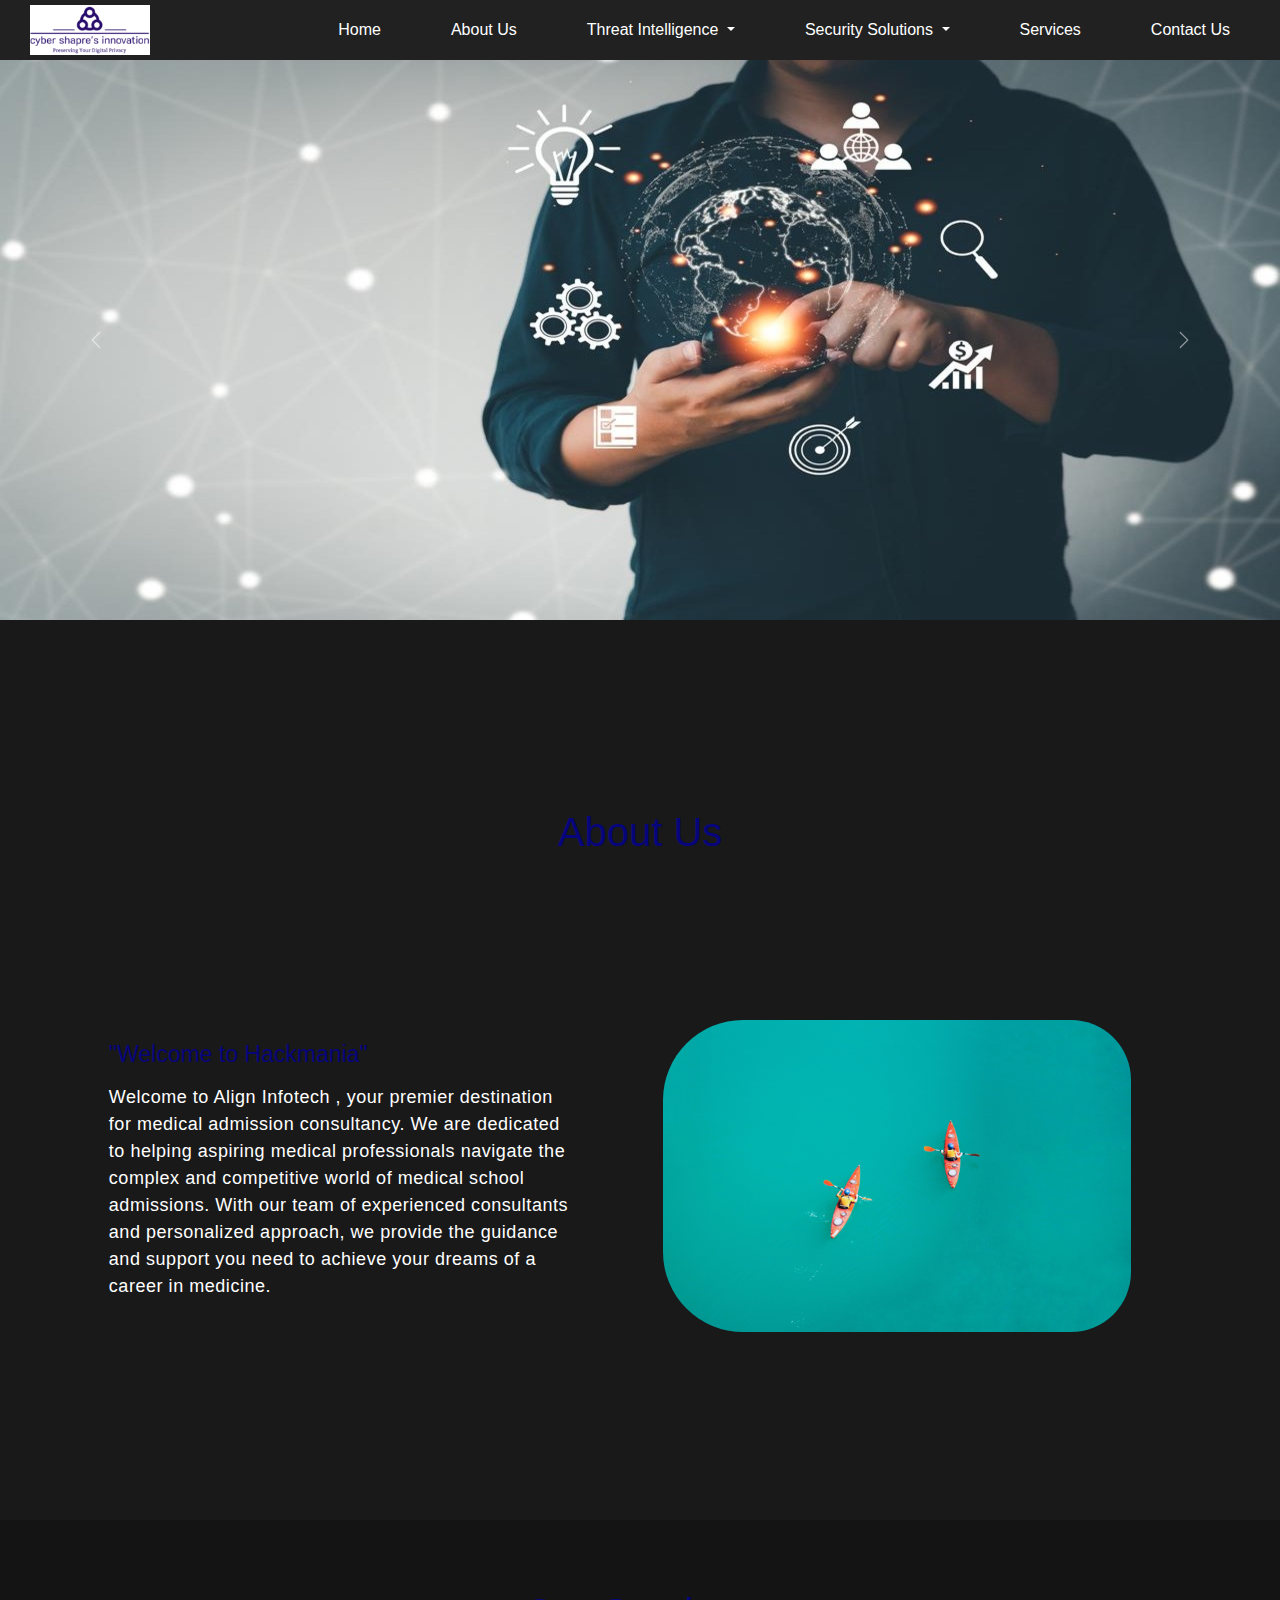
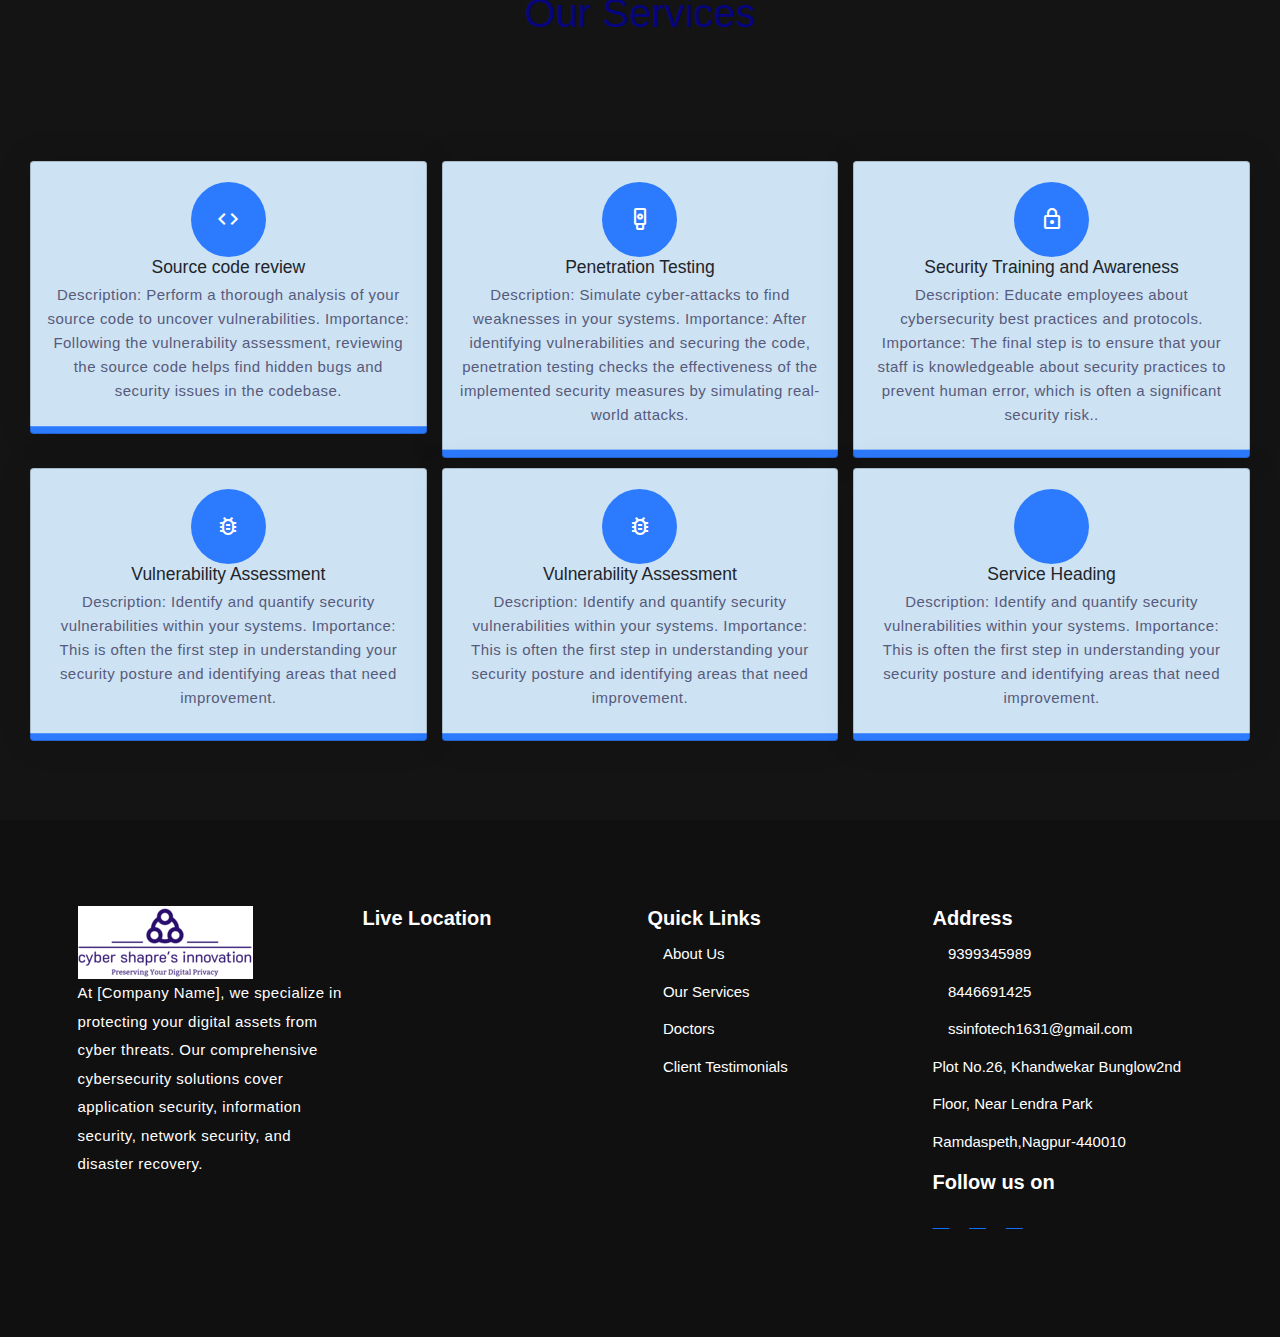
==== index.html @ f1932b8d "mayur c=made changes" ====
<!DOCTYPE html>
<html lang="en">
<head>
    <meta charset="UTF-8">
    <meta name="viewport" content="width=device-width, initial-scale=1.0">
    <title>Document</title>
    <link rel="stylesheet" href="style.css">
    <link rel="stylesheet" href="https://cdnjs.cloudflare.com/ajax/libs/font-awesome/6.5.2/css/all.min.css" integrity="sha512-SnH5WK+bZxgPHs44uWIX+LLJAJ9/2PkPKZ5QiAj6Ta86w+fsb2TkcmfRyVX3pBnMFcV7oQPJkl9QevSCWr3W6A==" crossorigin="anonymous" referrerpolicy="no-referrer" />
    <link rel="stylesheet" href="https://fonts.googleapis.com/css2?family=Material+Symbols+Outlined:opsz,wght,FILL,GRAD@20..48,100..700,0..1,-50..200" />
    <link rel="stylesheet" href="https://fonts.googleapis.com/css2?family=Material+Symbols+Outlined:opsz,wght,FILL,GRAD@24,400,0,0" />
    <link rel="stylesheet" href="https://cdnjs.cloudflare.com/ajax/libs/font-awesome/6.5.2/css/all.min.css" integrity="sha512-SnH5WK+bZxgPHs44uWIX+LLJAJ9/2PkPKZ5QiAj6Ta86w+fsb2TkcmfRyVX3pBnMFcV7oQPJkl9QevSCWr3W6A==" crossorigin="anonymous" referrerpolicy="no-referrer" />
    <link href="https://cdn.jsdelivr.net/npm/bootstrap@5.3.3/dist/css/bootstrap.min.css" rel="stylesheet" integrity="sha384-QWTKZyjpPEjISv5WaRU9OFeRpok6YctnYmDr5pNlyT2bRjXh0JMhjY6hW+ALEwIH" crossorigin="anonymous">
    <link rel="stylesheet" href="https://cdnjs.cloudflare.com/ajax/libs/twitter-bootstrap/5.2.0/css/bootstrap.min.css">
    <link rel="stylesheet" href="https://cdnjs.cloudflare.com/ajax/libs/font-awesome/4.7.0/css/font-awesome.min.css">
</head>
<body>
  <header>
    <header>
      <nav class="navbar">
        <img src="assets copy/cyber-shapres-innovation-high-resolution-logo (1).png" alt="Logo" class="img" width="120px">
        <ul class="nav-links">
          <li><a href="#">Home</a></li>
          <li><a href="#about">About Us</a></li>
          <li class="dropdown">
            <a href="#" class="dropdown-toggle">Threat Intelligence </a>
            <ul class="dropdown-menu">
              <li><a href="#">Network Threats</a></li>
              <li><a href="#">Endpoint Threats</a></li>
              <li><a href="#">Cloud Threats</a></li>
              <li><a href="#">Advanced Threats</a></li>
            </ul>
          </li>
          <li class="dropdown">
            <a href="#" class="dropdown-toggle">Security Solutions </a>
            <ul class="dropdown-menu">
              <li><a href="#">Network Security</a></li>
              <li><a href="#">Endpoint Security</a></li>
              <li><a href="#">Cloud Security</a></li>
              <li><a href="#">Identity and Access Management</a></li>
            </ul>
          </li>
          <li><a href="#services">Services</a></li>
          <li><a href="#contact">Contact Us</a></li>
        </ul>
      </nav>
    </header>

<div id="carouselExampleAutoplaying" class="carousel slide" data-bs-ride="carousel">
    <div class="carousel-inner">
      <div class="carousel-item active">
        <img src="assets copy/carousel img1.jpg" class="d-block w-100" alt="...">
      </div>
      <div class="carousel-item">
        <img src="assets copy/carousel img 2.jpg" class="d-block w-100" alt="...">
      </div>
      <div class="carousel-item">
        <img src="assets copy/carousel img 5 (1).jpg" class="d-block w-100" alt="...">
      </div>
    </div>
    <button class="carousel-control-prev" type="button" data-bs-target="#carouselExampleAutoplaying" data-bs-slide="prev">
      <span class="carousel-control-prev-icon" aria-hidden="true"></span>
      <span class="visually-hidden">Previous</span>
    </button>
    <button class="carousel-control-next" type="button" data-bs-target="#carouselExampleAutoplaying" data-bs-slide="next">
      <span class="carousel-control-next-icon" aria-hidden="true"></span>
      <span class="visually-hidden">Next</span>
    </button>
  </div>


<!-- about us  -->

<section class="about" id="about">
    <h1 class="heading">About Us</h1>
    <div class="row">
        <div class="content">
            <h3>"Welcome to Hackmania"</h3>
            <p>
                Welcome to Align Infotech , your premier destination for medical admission consultancy. We
                are dedicated to helping aspiring medical professionals navigate the complex and competitive
                world of medical school admissions. With our team of experienced consultants and
                personalized approach, we provide the guidance and support you need to achieve your dreams
                of a career in medicine.
            </p>

        </div>
        <div class="image">
            <img src="assets copy/image1.jpg" alt="">
        </div>
    </div>
</section>

<section id="services">
    <div class="row">
      <h2 class="heading">Our Services</h2>
    </div>
    <div class="row">
        <div class="column">
            <div class="card">
              <div class="icon-wrapper">
                <i class="material-symbols-outlined">code
                </i>
              </div>
              <h3>Source code review</h3>
              <p>
                Description: Perform a thorough analysis of your source code to uncover vulnerabilities.
                Importance: Following the vulnerability assessment, reviewing the source code helps find hidden bugs and security issues in the codebase.
              </p>
            </div>
          </div>
      <div class="column">
        <div class="card">
          <div class="icon-wrapper">
            <i class="material-symbols-outlined">
                security_key
                </i>
          </div>
          <h3>Penetration Testing</h3>
          <p>
            Description: Simulate cyber-attacks to find weaknesses in your systems.
               Importance: After identifying vulnerabilities and securing the code, penetration testing checks the effectiveness of the implemented security measures by simulating real-world attacks.
          </p>
        </div>
      </div>
      <div class="column">
        <div class="card">
          <div class="icon-wrapper">
            <i class="material-symbols-outlined">lock</i>
          </div>
          <h3>Security Training and Awareness</h3>
          <p>
            Description: Educate employees about cybersecurity best practices and protocols.
                   Importance: The final step is to ensure that your staff is knowledgeable about security practices to prevent human error, which is often a significant security risk..
          </p>
        </div>
      </div>
      <div class="column">
        <div class="card">
          <div class="icon-wrapper">
            <i class="material-symbols-outlined">
                bug_report
                </i>
          </div>
          <h3>Vulnerability Assessment</h3>
          <p>
            Description: Identify and quantify security vulnerabilities within your systems.
           Importance: This is often the first step in understanding your security posture and identifying areas that need improvement.
          </p>
        </div>
      </div>
      <div class="column">
        <div class="card">
          <div class="icon-wrapper">
            <i class="material-symbols-outlined">
                bug_report
                </i>
          </div>
          <h3>Vulnerability Assessment</h3>
          <p>
            Description: Identify and quantify security vulnerabilities within your systems.
           Importance: This is often the first step in understanding your security posture and identifying areas that need improvement.
          </p>
        </div>
      </div>
      <div class="column">
        <div class="card">
          <div class="icon-wrapper">
            <i class="fas fa-plug"></i>
          </div>
          <h3>Service Heading</h3>
          <p>
            Description: Identify and quantify security vulnerabilities within your systems.
            Importance: This is often the first step in understanding your security posture and identifying areas that need improvement.
          </p>
        </div>
      </div>
    </div>
  </section>


      <!-- footer -->

      <footer id="contact">
        <div class="container">
            <div class="row footer-row" >
                <div class="col-lg-3 col-sm-6">
                    <div class="single-box">
                        <img src="assets copy/cyber-shapres-innovation-high-resolution-logo (1).png" alt="company logo">
                    <p>At [Company Name], we specialize in protecting your digital assets from cyber threats. Our comprehensive cybersecurity solutions cover application security, information security, network security, and disaster recovery.</p>
                    <!-- <h3>We Accect</h3>
                    <div class="card-area">
                            <i class="fa fa-cc-visa"></i>
                            <i class="fa fa-credit-card"></i>
                            <i class="fa fa-cc-mastercard"></i>
                            <i class="fa fa-cc-paypal"></i>
                    </div> -->
                    </div>
                </div>
                <div class="col-lg-3 col-sm-6">
                    <div class="single-box">
                        <h2>Live Location</h2>
                        <iframe src="https://www.google.com/maps/embed?pb=!1m14!1m8!1m3!1d3047.683829747744!2d79.0697201!3d21.1361774!3m2!1i1024!2i768!4f13.1!3m3!1m2!1s0x3bd4c0893589ccc5%3A0x4e41d9e2654128dd!2s202%2C%20Ramdaspeth%2C%20Nagpur%2C%20Maharashtra%20440010!5e0!3m2!1sen!2sin!4v1706957237808!5m2!1sen!2sin
                          " width="250" height="150" style="border:0;" allowfullscreen loading="fast"
                            referrerpolicy="no-referrer-when-downgrade"></iframe>
                        </iframe>
                    <!-- <ul>
                        <li><a href="#">Web Hosting</a></li>
                        <li><a href="#">Cloud Hosting</a></li>
                        <li><a href="#">CMS Hosting</a></li>
                        <li><a href="#">WordPress Hosting</a></li>
                        <li><a href="#">Email Hosting</a></li>
                        <li><a href="#">VPS Hosting</a></li>
                    </ul> -->
                    </div>                    
                </div>
                <div class="col-lg-3 col-sm-6">
                    <div class="single-box">
                        <h2>Quick Links</h2>
                        <ul>
                            <li><a href="#about"><i class="fas fa-chevron-right"></i> About Us</a></li>
                            <li><a href="#services"><i class="fas fa-chevron-right"></i> Our Services</a></li>
                            <li><a href="#doctors"><i class="fas fa-chevron-right"></i> Doctors</a></li>
                            <li><a href="#review"><i class="fas fa-chevron-right"></i> Client Testimonials</a></li>
                        </ul>
                    <!-- <ul>
                        <li><a href="#">Web Domain</a></li>
                        <li><a href="#">Cloud Domain</a></li>
                        <li><a href="#">CMS Domain</a></li>
                        <li><a href="#">WordPress Domain</a></li>
                        <li><a href="#">Email Domain</a></li>
                        <li><a href="#">VPS Domain</a></li>
                    </ul> -->
                    </div>                    
                </div>
                <div class="col-lg-3 col-sm-6">
                    <div class="single-box">
                        <h2>Address</h2>
                        <ul>
                            <li><a href="#"><i class="fas fa-phone"></i> 9399345989</a></li>
                            <li><a href="#"><i class="fas fa-phone"></i> 8446691425</a></li>
                            <li><a href="#"><i class="fas fa-envelope"></i> ssinfotech1631@gmail.com</a></li>
                            <li><a href="#"><i class="fas fa-map-marker-alt"></i> Plot No.26, Khandwekar Bunglow2nd Floor, Near Lendra Park Ramdaspeth,Nagpur-440010</a></li>
                        </ul>
                        <!-- <p>Lorem, ipsum dolor sit amet consectetur adipisicing elit. Consequuntur doloremque earum similique fugiat nobis. Facere?</p> -->
                        <!-- <div class="input-group mb-3">
                            <input type="text" class="form-control" placeholder="Recipient's username" aria-label="Enter your Email ..." aria-describedby="basic-addon2">
                            <span class="input-group-text" id="basic-addon2"><i class="fa fa-long-arrow-right"></i></span>
                        </div> -->
                        <h2>Follow us on</h2>
                        <p class="socials">
                            <a href="#"><i class="fab fa-facebook-f"></i></a>
                            <a href="#"><i class="fab fa-twitter"></i></a>
                            <a href="#"><i class="fab fa-instagram"></i></a>
                            <a href="#"><i class="fab fa-linkedin-in"></i></a>
                        </p>
                    </div>
                </div>
            </div>
        </div>
    </footer>


    <!-- <link rel="stylesheet" href="https://cdnjs.cloudflare.com/ajax/libs/twitter-bootstrap/5.2.0/js/bootstrap.min.js"> -->

      <!-- <footer class="bg-dark text-white pt-5 pb-4">

        <div class="container text-center text-md-left">
         <div class="row text-center text-md-left">
          

         </div>

        </div>
      </footer>
      <footer class="footer" id="footer">
        <div class="container">
            <div class="row">
                <div class="footer-col">
                    <h4>Quick Links</h4>
                    <ul>
                        <li><a href="#about"><i class="fas fa-chevron-right"></i> About Us</a></li>
                        <li><a href="#services"><i class="fas fa-chevron-right"></i> Our Services</a></li>
                        <li><a href="#doctors"><i class="fas fa-chevron-right"></i>Internship</a></li>
                        <li><a href="#review"><i class="fas fa-chevron-right"></i> Client Testimonials</a></li>
                    </ul>
                </div>
                <div class="footer-col">
                    <h4>Get Help</h4>
                    <ul>
                        <li><a href="#"><i class="fas fa-phone"></i> 9399345989</a></li>
                        <li><a href="#"><i class="fas fa-phone"></i> 8446691425</a></li>
                        <li><a href="#"><i class="fas fa-envelope"></i> ssinfotech1631@gmail.com</a></li>
                        <li><a href="#"><i class="fas fa-map-marker-alt"></i> Plot No.26, Khandwekar Bunglow
                                2nd Floor, Near Lendra Park
                                Ramdaspeth,Nagpur-440010</a></li>
                    </ul>
                </div>
                <div class="footer-col">
                    <h4>Live Location</h4>
                    <iframe src="https://www.google.com/maps/embed?pb=!1m14!1m8!1m3!1d3047.683829747744!2d79.0697201!3d21.1361774!3m2!1i1024!2i768!4f13.1!3m3!1m2!1s0x3bd4c0893589ccc5%3A0x4e41d9e2654128dd!2s202%2C%20Ramdaspeth%2C%20Nagpur%2C%20Maharashtra%20440010!5e0!3m2!1sen!2sin!4v1706957237808!5m2!1sen!2sin
                      " width="270" height="150" style="border:0;" allowfullscreen loading="fast"
                        referrerpolicy="no-referrer-when-downgrade"></iframe>
                    </iframe>
                </div>
                <div class="footer-col">
                    <h4>Follow Us</h4>
                    <div class="social-links">
                        <a href="#"><i class="fab fa-facebook-f"></i></a>
                        <a href="#"><i class="fab fa-twitter"></i></a>
                        <a href="#"><i class="fab fa-instagram"></i></a>
                        <a href="#"><i class="fab fa-linkedin-in"></i></a>
                    </div>
                </div>
            </div>
        </div>
        <div class="credit">Created by <span>Mayur Gotmare</span> | All rights reserved</div>
    </footer> -->
      <!-- <footer>
        <div class="footercontainer">
            <div class="socialIcons">
                <a href=""><i class="fa-brands fa-facebook"></i></a>
                <a href=""><i class="fa-brands fa-instagram"></i></a>
                <a href=""><i class="fa-brands fa-twitter"></i></a>
                <a href=""><i class="fa-brands fa-whatsapp"></i></a>
                <a href=""><i class="fa-brands fa-youtube"></i></a>
        </div>
        <div class="footernav">
            <ul>
                <li><a href="">Home</a></li>
                <li><a href="">News</a></li>
                <li><a href="">About</a></li>
                <li><a href="">Contact Us</a></li>
                <li><a href="">Our Team</a></li>
            </ul>
        </div>
        <div class="footerBottom">
            <p>CopyRight &copy;2025; Disigned by <span class="disigner">SS-INFOTECH</span></p>
        </div>
    </footer> -->

    
    <script src="https://cdn.jsdelivr.net/npm/bootstrap@5.3.3/dist/js/bootstrap.bundle.min.js" integrity="sha384-YvpcrYf0tY3lHB60NNkmXc5s9fDVZLESaAA55NDzOxhy9GkcIdslK1eN7N6jIeHz" crossorigin="anonymous"></script>

    
</body>
</html>
---- style.css ----
*{
    margin: 0;
    padding: 0;
    box-sizing: border-box;
    text-decoration: none;
    border: none;
    outline: none;
    scroll-behavior: smooth;
    font-family: "poppins" , sans-serif;
    
}
:root{
    --bg-color:#141414;
    --second-bg-color:#191919;
    --text-color:white;
    --main-color:#07057c;

}

html{
    font-size: 62.5%;
     scroll-behavior: smooth;
} 
body{
    background: var(--bg-color);
    color: var(--text-color);
}

.img{
    /* border-radius: 60%; */
    height: 50px;
    margin-left: 30px
}
.navbar {
    background-color: #212121; /* dark gray background */
    padding: 1em;
    display: flex;
    justify-content: space-between;
    align-items: center;
  }
  
  .nav-links {
    list-style: none;
    margin: 0;
    padding: 0;
    display: flex;
    gap: 50px;
    font-size: medium;
    margin-right: 30px;
  }
  
  .nav-links li {
    margin-right: 20px;
    position: relative;
    
  }
  
  .nav-links a {
    color: #fff; /* white text */
    text-decoration: none;
    transition: color 0.2s ease;
  }
  
  .nav-links a:hover {
    color: #5d4f4f; /* light gray text on hover */
  }
  
  .dropdown {
    position: relative;
    
  }
  
  .dropdown-menu {
    position: absolute;
    top: 100%;
    left: 0;
    right: 0px;
    background-color: #333; /* dark gray background */
    padding: 10px;
    display: none;
    border: 1px solid #444; /* dark gray border */
    border-radius: 5px;
    box-shadow: 0 0 10px rgba(0, 0, 0, 0.2);
    animation: dropdown 0.5s ease-in-out;
    background-color: #141414;

  }
  
  .dropdown-menu li {
    margin-bottom: 10px;
  }
  
  .dropdown-menu a {
    color: #000000; /* white text */
    justify-content: center;
    align-items: center;

  }
  
  .dropdown:hover .dropdown-menu {
    display: block;
    padding-left: 12px;
    font-size: 15px;
  }






.slides img {
    width: 100%;
    display: block;
}
.slides{

    display: flex; 
     width: 1380px;
    height: 500px;
    flex-wrap: wrap;
   
}



  /* ABOUT US */

.about {
    width: 100%;
    padding: 8.5%;
    background-color: var(--second-bg-color);
}

.about .row {
    display: flex;
    align-items: center;
    justify-content: center;
    flex-wrap: wrap;
    gap: 70px;
}

.about .row .image {
    flex: 1;
    margin-right: 40px;
    overflow: hidden;
    border-radius: 70px 60px 60px 80px;
    /* box-shadow: rgba(136, 165, 191, 0.48) 6px 2px 16px 0px, rgba(255, 255, 255, 0.8) -6px -2px 16px 0px; */
}

.about .row .image img {
    max-width: 100%;
    height: auto;
    display: block;
    transition: 0.5s ease;
    border-radius: 80px 60px 60px 80px;
}

.about .row .image:hover img {
    transform: scale(1.2);
}

.about .row .content {
    flex: 1;
}

.about .row .content h3 {
    margin-bottom: 15px;
    font-size: 23px;
    color:var(--main-color);
}

.about .row .content p {
    font-size: 18px;
    line-height: 1.5;
    color: white;
    
}

  
/* services */
section {
    height: 100vh;
    width: 100%;
    display: grid;
    place-items: center;
    background-color: var(--bg-color);
  }
  .row  {
    display: flex;
    flex-wrap: wrap;
  }

.heading{
    font-size: 40px;
    color: #07057c;
    font-weight: 800px;
  }
  .column {
    width: 100%;
    padding: 0 1em 1em 1em;
    text-align: center;
  }
  .card {
    width: 100%;
    height: 100%;
    padding: 2em 1.5em;
    background: linear-gradient(#cde2f3 50%, #2c7bfe 50%);
    background-size: 100% 200%;
    background-position: 0 2.5%;
    border-radius: 5px;
    box-shadow: 0 0 35px rgba(0, 0, 0, 0.12);
    cursor: pointer;
    transition: 0.5s;
  }
  h3 {
    font-size: 20px;
    font-weight: 600;
    color:var(--main-color);
    margin: 1em 0;
  }
  p {
    color: #575a7b;
    font-size: 15px;
    line-height: 1.6;
    letter-spacing: 0.03em;
  }
  .icon-wrapper {
    background-color: #2c7bfe;
    position: relative;
    margin: auto;
    font-size: 30px;
    height: 2.5em;
    width: 2.5em;
    color: #ffffff;
    border-radius: 50%;
    display: grid;
    place-items: center;
    transition: 0.5s;
  }
  .card:hover {
    background-position: 0 100%;
  }
  .card:hover .icon-wrapper {
    background-color: var(--second-bg-color);
    color: #2c7bfe;
  }
  .card:hover h3 {
    color: #ffffff;
  }
  .card:hover p {
    color: #f0f0f0;
  }
  @media screen and (min-width: 768px) {
    section {
      padding: 0 2em;
    }
    .column {
      flex: 0 50%;
      max-width: 50%;
    }
  }
  @media screen and (min-width: 992px) {
    section {
      padding: 1em 3em;
    }
    .column {
      flex: 0 0 33.33%;
      max-width: 33.33%;
    }
  }

/* footer section */

footer {
	background: #101010;
	padding: 86px 0;
  
}

.single-content {
	text-align: center;
	padding: 115px 0;
}
.single-box p {
	color: #fff;
	line-height: 1.9;
    font-size: 15px;
}
.single-box h3 {
	font-size: 25px;
	font-weight: 800;
	color: #fff;
}
.single-box .card-area i {
	color: #ffffff;
	font-size: 256px;
	margin-right: 10px;
}
.single-box ul {
	list-style: none;
	padding: 0;
    font-size: 15px;
}
.single-box ul li a {
	text-decoration: none;
	color: #fff;
	line-height: 2.5;
	font-weight: 100;
}
.single-box h2 {
	color: #fff;
	font-size: 20px;
	font-weight: 700;
}
#basic-addon2 {
	background: #fe1e4f;
	color: #fff;
}
.socials i {
	font-size: 22px;
	margin-right: 15px;
}
@media (max-width: 767px) {
	.single-box {
		margin-bottom: 50px;
        display: flex;
	}
}
@media (min-width: 768px) and (max-width: 991px) {
	.single-box {
		margin-bottom: 50px;
        display: flex;
	}
}

/* .footer {
    background-color: var(--second-bg-color);
    padding: 30px 0;
    
}

.footer .container {
    max-width: 1170px;
    margin: auto;
}

.footer .row {
    display: flex;
    flex-wrap: wrap;
}

.footer-col {
    width: 25%;
    padding: 0 15px;
}

.footer-col h4 {
    font-size: 18px;
    color: #131313;
    text-transform: capitalize;
    margin-bottom: 35px;
    font-weight: 500;
    position: relative;
}

.footer-col h4::before {
    content: '';
    position: absolute;
    left: 0;
    bottom: -10px;
    background-color: #e91e63;
    height: 2px;
    box-sizing: border-box;
    width: 50px;
}

.footer-col ul {
    list-style: none;
}

.footer-col ul li:not(:last-child) {
    margin-bottom: 10px;
}

.footer-col ul li a {
    font-size: 16px;
    text-transform: capitalize;
    color: #353434;
    text-decoration: none;
    font-weight: 300;
    display: block;
    transition: all 0.3s ease;
}

.footer-col ul li a:hover {
    color: var(--main-color);
    padding-left: 8px;
}

.footer-col .social-links a {
    display: inline-block;
    height: 40px;
    width: 40px;
    background-color: rgba(255, 255, 255, 0.2);
    margin: 0 10px 10px 0;
    text-align: center;
    line-height: 40px;
    border-radius: 50%;
    color: #211f1f;
    transition: all 0.5s ease;
}

.footer-col .social-links a:hover {
    color: #cbfbcf;
    background-color: #ffffff;
}

.credit {
    text-align: center;
    padding: 15px;
    margin-top: 30px;
}

@media (max-width: 767px) {
    .footer-col {
        width: 50%;
        margin-bottom: 30px;
    }
}

@media (max-width: 574px) {
    .footer-col {
        width: 100%;
    }
} */


/* footer{
    background-color: #111;
}
.footercontainer{
    width: 100%;
    padding: 70px 30px 20px;
}
.socialIcons{
    display: flex;
    justify-content: center;
}
.socialIcons a{
    text-decoration: none;
    padding: 10px;
    background-color: white;
    margin: 10px;
    border-radius: 50;
}
.socialIcons a i{
    font-size: 2em;
    color: black;
    opacity: 0.9;
}

/* hover Effects on Social Media Icon */
/* .socialIcons a:hover{
    background-color: #111;
    transition: 0.5s;
}

.socialIcons a:hover i{
    color: white;
    transition: 0.5s;
}


.footernav{
    margin: 30px 0;   
}

.footernav ul{
    display: flex;
    justify-content: center;
    list-style-type: nonedise;
}

.footernav ul li a{
    color: white;
    margin:  20px;
    text-decoration: none;
    font-size: 1.3em;
    opacity: 0.7;
    transition: 0.5s;
}

.footernav ul li a:hover{
    opacity: 1;
}

.footerBottom{
    background-color: #000;
    padding: 20px;
    text-align: center;
}
.footerBottom p{
    color: white;
}
.disigner{
    opacity: 0.7;
    text-transform: uppercase;
    letter-spacing: 1px;
    font-weight: 400;
    margin: 0px 5px;
}

@media (max-width: 700px){
    .footernav ul{
        flex-direction: column;
    }
    .footernav ul li{
        width: 100%;
        text-align: center;
        margin: 10px;
    }
}  */
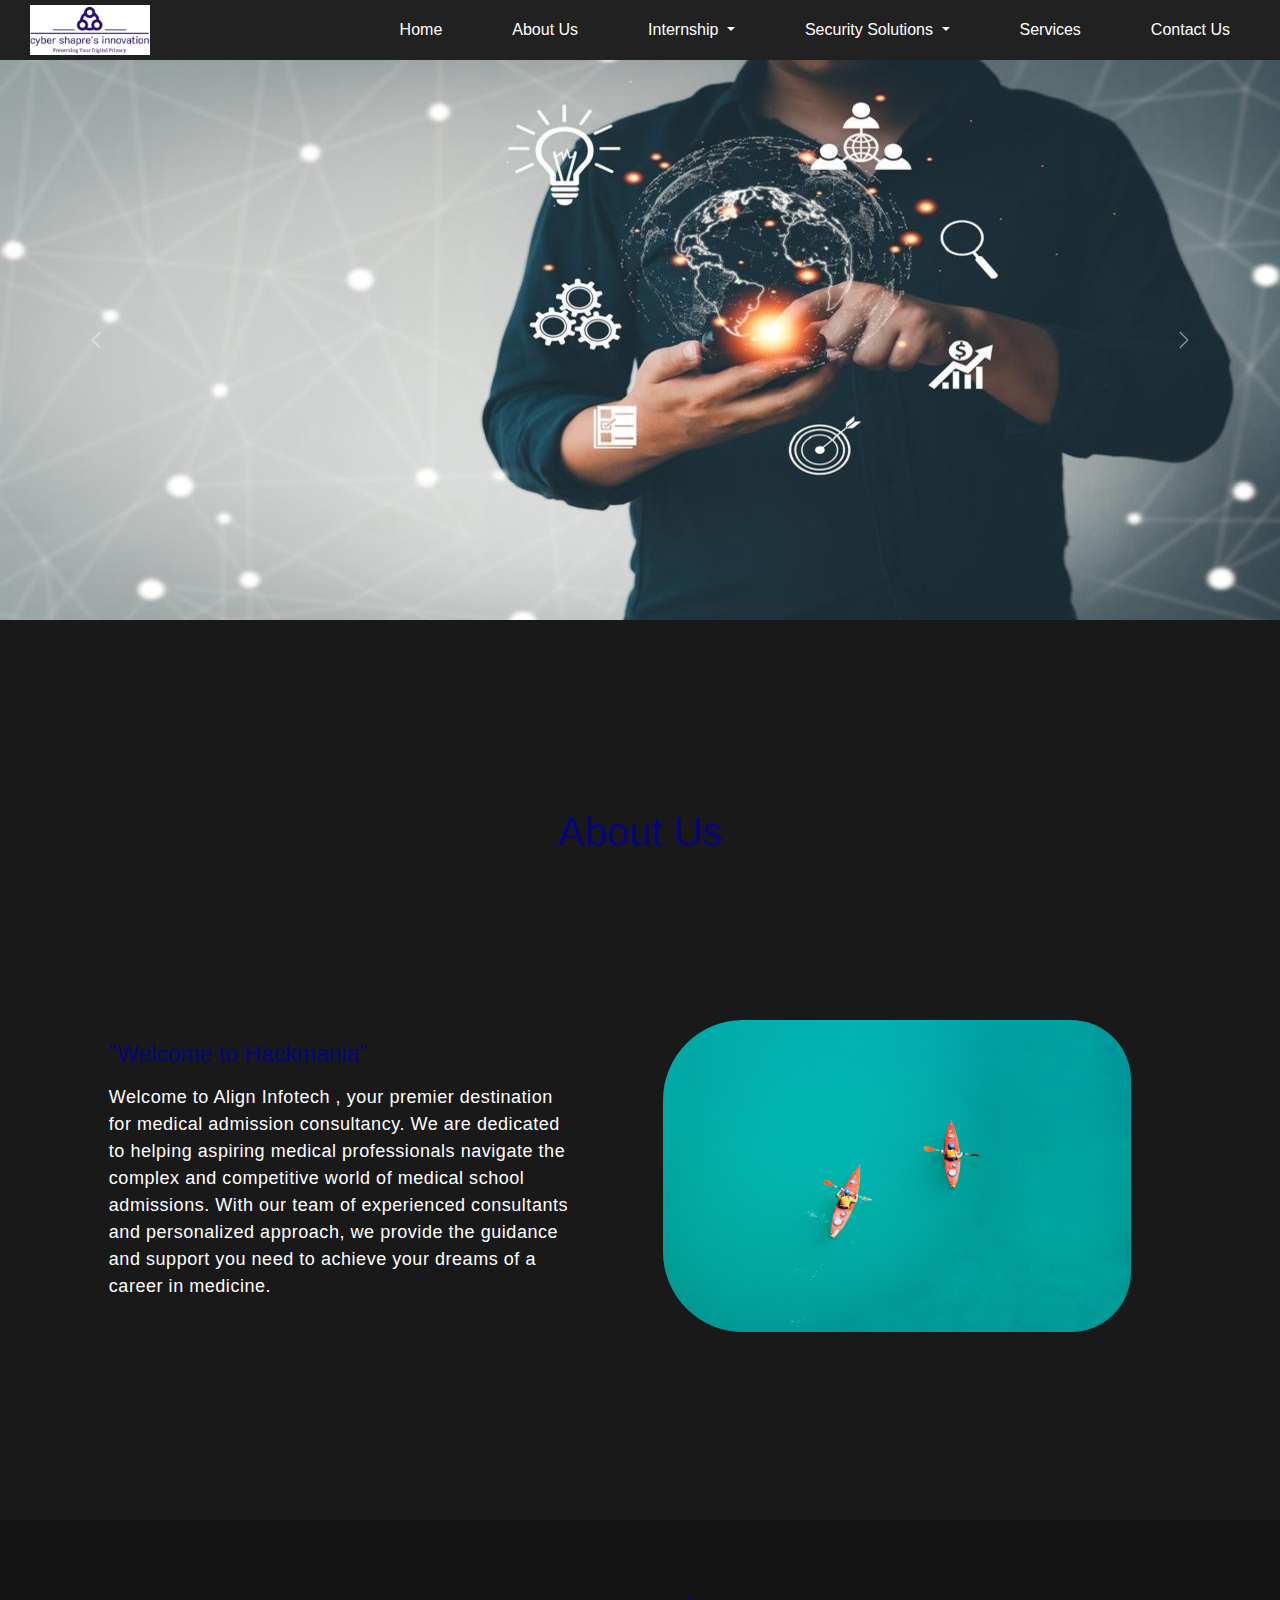
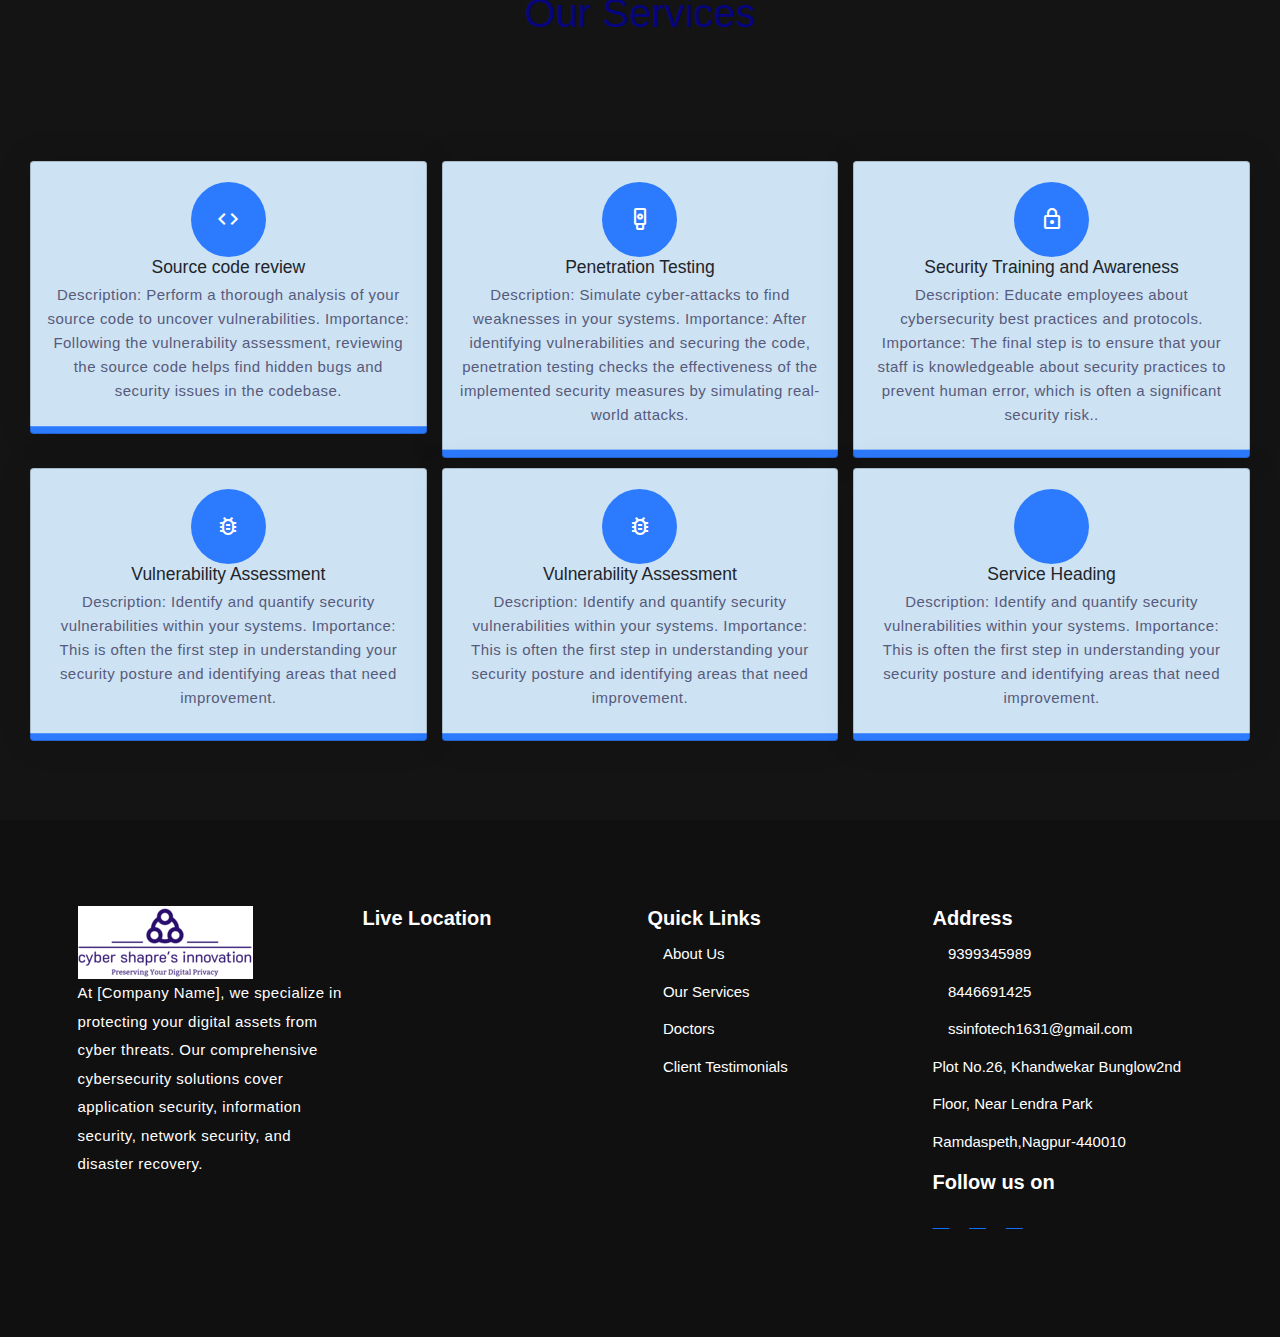
==== commit 2b0ff83e: "Added" ====
--- a/index.html
+++ b/index.html
@@ -22,7 +22,7 @@
           <li><a href="#">Home</a></li>
           <li><a href="#about">About Us</a></li>
           <li class="dropdown">
-            <a href="#" class="dropdown-toggle">Threat Intelligence </a>
+            <a href="#" class="dropdown-toggle">Internship </a>
             <ul class="dropdown-menu">
               <li><a href="#">Network Threats</a></li>
               <li><a href="#">Endpoint Threats</a></li>
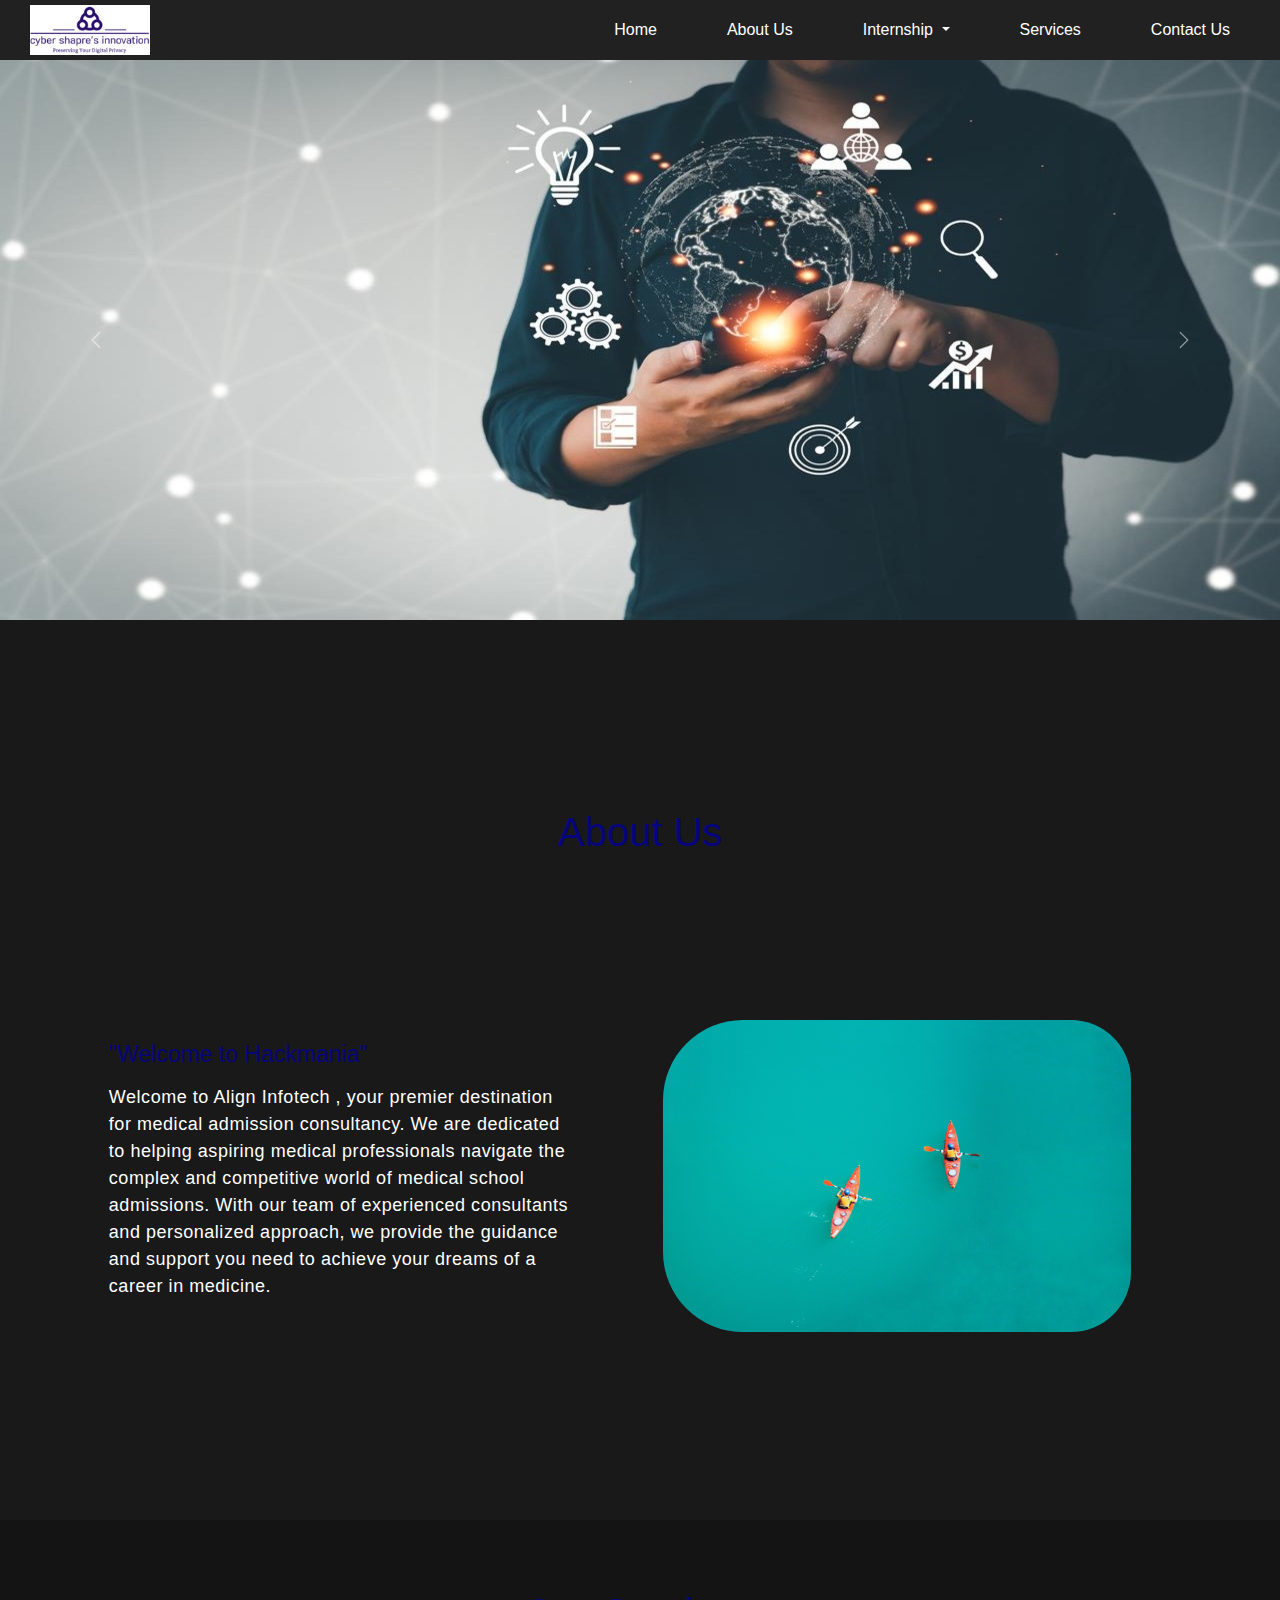
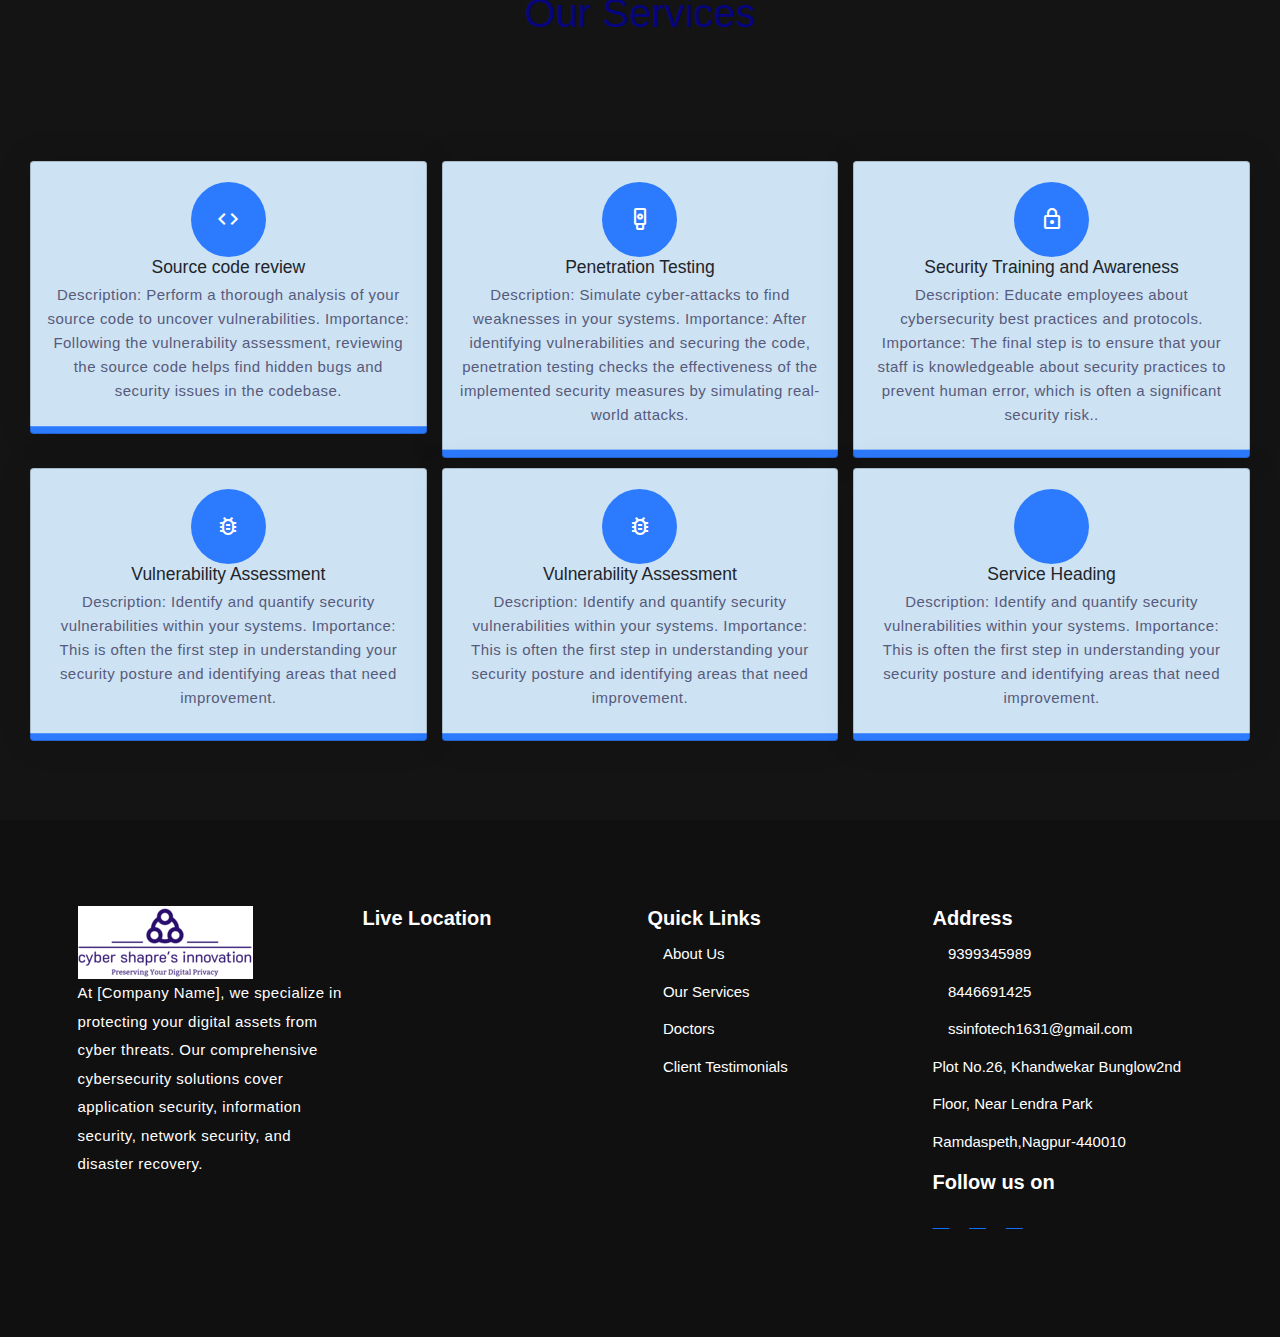
==== commit 57a88265: "Resp Added" ====
--- a/index.html
+++ b/index.html
@@ -1,101 +1,122 @@
 <!DOCTYPE html>
 <html lang="en">
-<head>
+  <head>
     <meta charset="UTF-8">
     <meta name="viewport" content="width=device-width, initial-scale=1.0">
     <title>Document</title>
     <link rel="stylesheet" href="style.css">
-    <link rel="stylesheet" href="https://cdnjs.cloudflare.com/ajax/libs/font-awesome/6.5.2/css/all.min.css" integrity="sha512-SnH5WK+bZxgPHs44uWIX+LLJAJ9/2PkPKZ5QiAj6Ta86w+fsb2TkcmfRyVX3pBnMFcV7oQPJkl9QevSCWr3W6A==" crossorigin="anonymous" referrerpolicy="no-referrer" />
-    <link rel="stylesheet" href="https://fonts.googleapis.com/css2?family=Material+Symbols+Outlined:opsz,wght,FILL,GRAD@20..48,100..700,0..1,-50..200" />
-    <link rel="stylesheet" href="https://fonts.googleapis.com/css2?family=Material+Symbols+Outlined:opsz,wght,FILL,GRAD@24,400,0,0" />
-    <link rel="stylesheet" href="https://cdnjs.cloudflare.com/ajax/libs/font-awesome/6.5.2/css/all.min.css" integrity="sha512-SnH5WK+bZxgPHs44uWIX+LLJAJ9/2PkPKZ5QiAj6Ta86w+fsb2TkcmfRyVX3pBnMFcV7oQPJkl9QevSCWr3W6A==" crossorigin="anonymous" referrerpolicy="no-referrer" />
-    <link href="https://cdn.jsdelivr.net/npm/bootstrap@5.3.3/dist/css/bootstrap.min.css" rel="stylesheet" integrity="sha384-QWTKZyjpPEjISv5WaRU9OFeRpok6YctnYmDr5pNlyT2bRjXh0JMhjY6hW+ALEwIH" crossorigin="anonymous">
-    <link rel="stylesheet" href="https://cdnjs.cloudflare.com/ajax/libs/twitter-bootstrap/5.2.0/css/bootstrap.min.css">
-    <link rel="stylesheet" href="https://cdnjs.cloudflare.com/ajax/libs/font-awesome/4.7.0/css/font-awesome.min.css">
-</head>
-<body>
-  <header>
+    <link rel="stylesheet"
+      href="https://cdnjs.cloudflare.com/ajax/libs/font-awesome/6.5.2/css/all.min.css"
+      integrity="sha512-SnH5WK+bZxgPHs44uWIX+LLJAJ9/2PkPKZ5QiAj6Ta86w+fsb2TkcmfRyVX3pBnMFcV7oQPJkl9QevSCWr3W6A=="
+      crossorigin="anonymous" referrerpolicy="no-referrer" />
+    <link rel="stylesheet"
+      href="https://fonts.googleapis.com/css2?family=Material+Symbols+Outlined:opsz,wght,FILL,GRAD@20..48,100..700,0..1,-50..200" />
+    <link rel="stylesheet"
+      href="https://fonts.googleapis.com/css2?family=Material+Symbols+Outlined:opsz,wght,FILL,GRAD@24,400,0,0" />
+    <link rel="stylesheet"
+      href="https://cdnjs.cloudflare.com/ajax/libs/font-awesome/6.5.2/css/all.min.css"
+      integrity="sha512-SnH5WK+bZxgPHs44uWIX+LLJAJ9/2PkPKZ5QiAj6Ta86w+fsb2TkcmfRyVX3pBnMFcV7oQPJkl9QevSCWr3W6A=="
+      crossorigin="anonymous" referrerpolicy="no-referrer" />
+    <link
+      href="https://cdn.jsdelivr.net/npm/bootstrap@5.3.3/dist/css/bootstrap.min.css"
+      rel="stylesheet"
+      integrity="sha384-QWTKZyjpPEjISv5WaRU9OFeRpok6YctnYmDr5pNlyT2bRjXh0JMhjY6hW+ALEwIH"
+      crossorigin="anonymous">
+    <link rel="stylesheet"
+      href="https://cdnjs.cloudflare.com/ajax/libs/twitter-bootstrap/5.2.0/css/bootstrap.min.css">
+    <link rel="stylesheet"
+      href="https://cdnjs.cloudflare.com/ajax/libs/font-awesome/4.7.0/css/font-awesome.min.css">
+  </head>
+  <body>
     <header>
-      <nav class="navbar">
-        <img src="assets copy/cyber-shapres-innovation-high-resolution-logo (1).png" alt="Logo" class="img" width="120px">
-        <ul class="nav-links">
-          <li><a href="#">Home</a></li>
-          <li><a href="#about">About Us</a></li>
-          <li class="dropdown">
-            <a href="#" class="dropdown-toggle">Internship </a>
-            <ul class="dropdown-menu">
-              <li><a href="#">Network Threats</a></li>
-              <li><a href="#">Endpoint Threats</a></li>
-              <li><a href="#">Cloud Threats</a></li>
-              <li><a href="#">Advanced Threats</a></li>
+      <header>
+        <nav class="navbar h-nav">
+            <img
+              src="assets copy/cyber-shapres-innovation-high-resolution-logo (1).png"
+              alt="Logo" class="img" width="120px">
+            <ul class="nav-links v-class">
+              <li><a href="#">Home</a></li>
+              <li><a href="#about">About Us</a></li>
+              <li class="dropdown">
+                <a href="#" class="dropdown-toggle">Internship </a>
+                <ul class="dropdown-menu">
+                  <li><a href="#">Network Threats</a></li>
+                  <li><a href="#">Endpoint Threats</a></li>
+                  <li><a href="#">Cloud Threats</a></li>
+                  <li><a href="#">Advanced Threats</a></li>
+                </ul>
+              </li>
+              <li><a href="#services">Services</a></li>
+              <li><a href="#contact">Contact Us</a></li>
             </ul>
-          </li>
-          <li class="dropdown">
-            <a href="#" class="dropdown-toggle">Security Solutions </a>
-            <ul class="dropdown-menu">
-              <li><a href="#">Network Security</a></li>
-              <li><a href="#">Endpoint Security</a></li>
-              <li><a href="#">Cloud Security</a></li>
-              <li><a href="#">Identity and Access Management</a></li>
-            </ul>
-          </li>
-          <li><a href="#services">Services</a></li>
-          <li><a href="#contact">Contact Us</a></li>
-        </ul>
-      </nav>
-    </header>
-
-<div id="carouselExampleAutoplaying" class="carousel slide" data-bs-ride="carousel">
-    <div class="carousel-inner">
-      <div class="carousel-item active">
-        <img src="assets copy/carousel img1.jpg" class="d-block w-100" alt="...">
+        </nav>
+        <div class="burger">
+          <div class="line"></div>
+          <div class="line"></div>
+          <div class="line"></div>
+          </div>
+      </header>
+
+      <div id="carouselExampleAutoplaying" class="carousel slide"
+        data-bs-ride="carousel">
+        <div class="carousel-inner">
+          <div class="carousel-item active">
+            <img src="assets copy/carousel img1.jpg" class="d-block w-100"
+              alt="...">
+          </div>
+          <div class="carousel-item">
+            <img src="assets copy/carousel img 2.jpg" class="d-block w-100"
+              alt="...">
+          </div>
+          <div class="carousel-item">
+            <img src="assets copy/carousel img 5 (1).jpg" class="d-block w-100"
+              alt="...">
+          </div>
+        </div>
+        <button class="carousel-control-prev" type="button"
+          data-bs-target="#carouselExampleAutoplaying" data-bs-slide="prev">
+          <span class="carousel-control-prev-icon" aria-hidden="true"></span>
+          <span class="visually-hidden">Previous</span>
+        </button>
+        <button class="carousel-control-next" type="button"
+          data-bs-target="#carouselExampleAutoplaying" data-bs-slide="next">
+          <span class="carousel-control-next-icon" aria-hidden="true"></span>
+          <span class="visually-hidden">Next</span>
+        </button>
       </div>
-      <div class="carousel-item">
-        <img src="assets copy/carousel img 2.jpg" class="d-block w-100" alt="...">
-      </div>
-      <div class="carousel-item">
-        <img src="assets copy/carousel img 5 (1).jpg" class="d-block w-100" alt="...">
-      </div>
-    </div>
-    <button class="carousel-control-prev" type="button" data-bs-target="#carouselExampleAutoplaying" data-bs-slide="prev">
-      <span class="carousel-control-prev-icon" aria-hidden="true"></span>
-      <span class="visually-hidden">Previous</span>
-    </button>
-    <button class="carousel-control-next" type="button" data-bs-target="#carouselExampleAutoplaying" data-bs-slide="next">
-      <span class="carousel-control-next-icon" aria-hidden="true"></span>
-      <span class="visually-hidden">Next</span>
-    </button>
-  </div>
-
-
-<!-- about us  -->
-
-<section class="about" id="about">
-    <h1 class="heading">About Us</h1>
-    <div class="row">
-        <div class="content">
+
+      <!-- about us  -->
+
+      <section class="about" id="about">
+        <h1 class="heading">About Us</h1>
+        <div class="row">
+          <div class="content">
             <h3>"Welcome to Hackmania"</h3>
             <p>
-                Welcome to Align Infotech , your premier destination for medical admission consultancy. We
-                are dedicated to helping aspiring medical professionals navigate the complex and competitive
-                world of medical school admissions. With our team of experienced consultants and
-                personalized approach, we provide the guidance and support you need to achieve your dreams
-                of a career in medicine.
+              Welcome to Align Infotech , your premier destination for medical
+              admission consultancy. We
+              are dedicated to helping aspiring medical professionals navigate
+              the complex and competitive
+              world of medical school admissions. With our team of experienced
+              consultants and
+              personalized approach, we provide the guidance and support you
+              need to achieve your dreams
+              of a career in medicine.
             </p>
 
-        </div>
-        <div class="image">
-            <img src="assets copy/image1.jpg" alt="">
-        </div>
-    </div>
-</section>
-
-<section id="services">
-    <div class="row">
-      <h2 class="heading">Our Services</h2>
-    </div>
-    <div class="row">
-        <div class="column">
+          </div>
+          <div class="image">
+            <img src="assets copy/image1.jpg" alt>
+          </div>
+        </div>
+      </section>
+
+      <section id="services">
+        <div class="row">
+          <h2 class="heading">Our Services</h2>
+        </div>
+        <div class="row">
+          <div class="column">
             <div class="card">
               <div class="icon-wrapper">
                 <i class="material-symbols-outlined">code
@@ -103,107 +124,128 @@
               </div>
               <h3>Source code review</h3>
               <p>
-                Description: Perform a thorough analysis of your source code to uncover vulnerabilities.
-                Importance: Following the vulnerability assessment, reviewing the source code helps find hidden bugs and security issues in the codebase.
-              </p>
-            </div>
-          </div>
-      <div class="column">
-        <div class="card">
-          <div class="icon-wrapper">
-            <i class="material-symbols-outlined">
-                security_key
+                Description: Perform a thorough analysis of your source code to
+                uncover vulnerabilities.
+                Importance: Following the vulnerability assessment, reviewing
+                the source code helps find hidden bugs and security issues in
+                the codebase.
+              </p>
+            </div>
+          </div>
+          <div class="column">
+            <div class="card">
+              <div class="icon-wrapper">
+                <i class="material-symbols-outlined">
+                  security_key
                 </i>
-          </div>
-          <h3>Penetration Testing</h3>
-          <p>
-            Description: Simulate cyber-attacks to find weaknesses in your systems.
-               Importance: After identifying vulnerabilities and securing the code, penetration testing checks the effectiveness of the implemented security measures by simulating real-world attacks.
-          </p>
-        </div>
-      </div>
-      <div class="column">
-        <div class="card">
-          <div class="icon-wrapper">
-            <i class="material-symbols-outlined">lock</i>
-          </div>
-          <h3>Security Training and Awareness</h3>
-          <p>
-            Description: Educate employees about cybersecurity best practices and protocols.
-                   Importance: The final step is to ensure that your staff is knowledgeable about security practices to prevent human error, which is often a significant security risk..
-          </p>
-        </div>
-      </div>
-      <div class="column">
-        <div class="card">
-          <div class="icon-wrapper">
-            <i class="material-symbols-outlined">
-                bug_report
+              </div>
+              <h3>Penetration Testing</h3>
+              <p>
+                Description: Simulate cyber-attacks to find weaknesses in your
+                systems.
+                Importance: After identifying vulnerabilities and securing the
+                code, penetration testing checks the effectiveness of the
+                implemented security measures by simulating real-world attacks.
+              </p>
+            </div>
+          </div>
+          <div class="column">
+            <div class="card">
+              <div class="icon-wrapper">
+                <i class="material-symbols-outlined">lock</i>
+              </div>
+              <h3>Security Training and Awareness</h3>
+              <p>
+                Description: Educate employees about cybersecurity best
+                practices and protocols.
+                Importance: The final step is to ensure that your staff is
+                knowledgeable about security practices to prevent human error,
+                which is often a significant security risk..
+              </p>
+            </div>
+          </div>
+          <div class="column">
+            <div class="card">
+              <div class="icon-wrapper">
+                <i class="material-symbols-outlined">
+                  bug_report
                 </i>
-          </div>
-          <h3>Vulnerability Assessment</h3>
-          <p>
-            Description: Identify and quantify security vulnerabilities within your systems.
-           Importance: This is often the first step in understanding your security posture and identifying areas that need improvement.
-          </p>
-        </div>
-      </div>
-      <div class="column">
-        <div class="card">
-          <div class="icon-wrapper">
-            <i class="material-symbols-outlined">
-                bug_report
+              </div>
+              <h3>Vulnerability Assessment</h3>
+              <p>
+                Description: Identify and quantify security vulnerabilities
+                within your systems.
+                Importance: This is often the first step in understanding your
+                security posture and identifying areas that need improvement.
+              </p>
+            </div>
+          </div>
+          <div class="column">
+            <div class="card">
+              <div class="icon-wrapper">
+                <i class="material-symbols-outlined">
+                  bug_report
                 </i>
-          </div>
-          <h3>Vulnerability Assessment</h3>
-          <p>
-            Description: Identify and quantify security vulnerabilities within your systems.
-           Importance: This is often the first step in understanding your security posture and identifying areas that need improvement.
-          </p>
-        </div>
-      </div>
-      <div class="column">
-        <div class="card">
-          <div class="icon-wrapper">
-            <i class="fas fa-plug"></i>
-          </div>
-          <h3>Service Heading</h3>
-          <p>
-            Description: Identify and quantify security vulnerabilities within your systems.
-            Importance: This is often the first step in understanding your security posture and identifying areas that need improvement.
-          </p>
-        </div>
-      </div>
-    </div>
-  </section>
-
+              </div>
+              <h3>Vulnerability Assessment</h3>
+              <p>
+                Description: Identify and quantify security vulnerabilities
+                within your systems.
+                Importance: This is often the first step in understanding your
+                security posture and identifying areas that need improvement.
+              </p>
+            </div>
+          </div>
+          <div class="column">
+            <div class="card">
+              <div class="icon-wrapper">
+                <i class="fas fa-plug"></i>
+              </div>
+              <h3>Service Heading</h3>
+              <p>
+                Description: Identify and quantify security vulnerabilities
+                within your systems.
+                Importance: This is often the first step in understanding your
+                security posture and identifying areas that need improvement.
+              </p>
+            </div>
+          </div>
+        </div>
+      </section>
 
       <!-- footer -->
 
       <footer id="contact">
         <div class="container">
-            <div class="row footer-row" >
-                <div class="col-lg-3 col-sm-6">
-                    <div class="single-box">
-                        <img src="assets copy/cyber-shapres-innovation-high-resolution-logo (1).png" alt="company logo">
-                    <p>At [Company Name], we specialize in protecting your digital assets from cyber threats. Our comprehensive cybersecurity solutions cover application security, information security, network security, and disaster recovery.</p>
-                    <!-- <h3>We Accect</h3>
+          <div class="row footer-row">
+            <div class="col-lg-3 col-sm-6">
+              <div class="single-box">
+                <img
+                  src="assets copy/cyber-shapres-innovation-high-resolution-logo (1).png"
+                  alt="company logo">
+                <p>At [Company Name], we specialize in protecting your digital
+                  assets from cyber threats. Our comprehensive cybersecurity
+                  solutions cover application security, information security,
+                  network security, and disaster recovery.</p>
+                <!-- <h3>We Accect</h3>
                     <div class="card-area">
                             <i class="fa fa-cc-visa"></i>
                             <i class="fa fa-credit-card"></i>
                             <i class="fa fa-cc-mastercard"></i>
                             <i class="fa fa-cc-paypal"></i>
                     </div> -->
-                    </div>
-                </div>
-                <div class="col-lg-3 col-sm-6">
-                    <div class="single-box">
-                        <h2>Live Location</h2>
-                        <iframe src="https://www.google.com/maps/embed?pb=!1m14!1m8!1m3!1d3047.683829747744!2d79.0697201!3d21.1361774!3m2!1i1024!2i768!4f13.1!3m3!1m2!1s0x3bd4c0893589ccc5%3A0x4e41d9e2654128dd!2s202%2C%20Ramdaspeth%2C%20Nagpur%2C%20Maharashtra%20440010!5e0!3m2!1sen!2sin!4v1706957237808!5m2!1sen!2sin
-                          " width="250" height="150" style="border:0;" allowfullscreen loading="fast"
-                            referrerpolicy="no-referrer-when-downgrade"></iframe>
-                        </iframe>
-                    <!-- <ul>
+              </div>
+            </div>
+            <div class="col-lg-3 col-sm-6">
+              <div class="single-box">
+                <h2>Live Location</h2>
+                <iframe
+                  src="https://www.google.com/maps/embed?pb=!1m14!1m8!1m3!1d3047.683829747744!2d79.0697201!3d21.1361774!3m2!1i1024!2i768!4f13.1!3m3!1m2!1s0x3bd4c0893589ccc5%3A0x4e41d9e2654128dd!2s202%2C%20Ramdaspeth%2C%20Nagpur%2C%20Maharashtra%20440010!5e0!3m2!1sen!2sin!4v1706957237808!5m2!1sen!2sin
+                          " width="250" height="150" style="border:0;"
+                  allowfullscreen loading="fast"
+                  referrerpolicy="no-referrer-when-downgrade"></iframe>
+              </iframe>
+              <!-- <ul>
                         <li><a href="#">Web Hosting</a></li>
                         <li><a href="#">Cloud Hosting</a></li>
                         <li><a href="#">CMS Hosting</a></li>
@@ -211,18 +253,22 @@
                         <li><a href="#">Email Hosting</a></li>
                         <li><a href="#">VPS Hosting</a></li>
                     </ul> -->
-                    </div>                    
-                </div>
-                <div class="col-lg-3 col-sm-6">
-                    <div class="single-box">
-                        <h2>Quick Links</h2>
-                        <ul>
-                            <li><a href="#about"><i class="fas fa-chevron-right"></i> About Us</a></li>
-                            <li><a href="#services"><i class="fas fa-chevron-right"></i> Our Services</a></li>
-                            <li><a href="#doctors"><i class="fas fa-chevron-right"></i> Doctors</a></li>
-                            <li><a href="#review"><i class="fas fa-chevron-right"></i> Client Testimonials</a></li>
-                        </ul>
-                    <!-- <ul>
+            </div>
+          </div>
+          <div class="col-lg-3 col-sm-6">
+            <div class="single-box">
+              <h2>Quick Links</h2>
+              <ul>
+                <li><a href="#about"><i class="fas fa-chevron-right"></i> About
+                    Us</a></li>
+                <li><a href="#services"><i class="fas fa-chevron-right"></i> Our
+                    Services</a></li>
+                <li><a href="#doctors"><i class="fas fa-chevron-right"></i>
+                    Doctors</a></li>
+                <li><a href="#review"><i class="fas fa-chevron-right"></i>
+                    Client Testimonials</a></li>
+              </ul>
+              <!-- <ul>
                         <li><a href="#">Web Domain</a></li>
                         <li><a href="#">Cloud Domain</a></li>
                         <li><a href="#">CMS Domain</a></li>
@@ -230,39 +276,41 @@
                         <li><a href="#">Email Domain</a></li>
                         <li><a href="#">VPS Domain</a></li>
                     </ul> -->
-                    </div>                    
-                </div>
-                <div class="col-lg-3 col-sm-6">
-                    <div class="single-box">
-                        <h2>Address</h2>
-                        <ul>
-                            <li><a href="#"><i class="fas fa-phone"></i> 9399345989</a></li>
-                            <li><a href="#"><i class="fas fa-phone"></i> 8446691425</a></li>
-                            <li><a href="#"><i class="fas fa-envelope"></i> ssinfotech1631@gmail.com</a></li>
-                            <li><a href="#"><i class="fas fa-map-marker-alt"></i> Plot No.26, Khandwekar Bunglow2nd Floor, Near Lendra Park Ramdaspeth,Nagpur-440010</a></li>
-                        </ul>
-                        <!-- <p>Lorem, ipsum dolor sit amet consectetur adipisicing elit. Consequuntur doloremque earum similique fugiat nobis. Facere?</p> -->
-                        <!-- <div class="input-group mb-3">
+            </div>
+          </div>
+          <div class="col-lg-3 col-sm-6">
+            <div class="single-box">
+              <h2>Address</h2>
+              <ul>
+                <li><a href="#"><i class="fas fa-phone"></i> 9399345989</a></li>
+                <li><a href="#"><i class="fas fa-phone"></i> 8446691425</a></li>
+                <li><a href="#"><i class="fas fa-envelope"></i>
+                    ssinfotech1631@gmail.com</a></li>
+                <li><a href="#"><i class="fas fa-map-marker-alt"></i> Plot
+                    No.26, Khandwekar Bunglow2nd Floor, Near Lendra Park
+                    Ramdaspeth,Nagpur-440010</a></li>
+              </ul>
+              <!-- <p>Lorem, ipsum dolor sit amet consectetur adipisicing elit. Consequuntur doloremque earum similique fugiat nobis. Facere?</p> -->
+              <!-- <div class="input-group mb-3">
                             <input type="text" class="form-control" placeholder="Recipient's username" aria-label="Enter your Email ..." aria-describedby="basic-addon2">
                             <span class="input-group-text" id="basic-addon2"><i class="fa fa-long-arrow-right"></i></span>
                         </div> -->
-                        <h2>Follow us on</h2>
-                        <p class="socials">
-                            <a href="#"><i class="fab fa-facebook-f"></i></a>
-                            <a href="#"><i class="fab fa-twitter"></i></a>
-                            <a href="#"><i class="fab fa-instagram"></i></a>
-                            <a href="#"><i class="fab fa-linkedin-in"></i></a>
-                        </p>
-                    </div>
-                </div>
-            </div>
-        </div>
+              <h2>Follow us on</h2>
+              <p class="socials">
+                <a href="#"><i class="fab fa-facebook-f"></i></a>
+                <a href="#"><i class="fab fa-twitter"></i></a>
+                <a href="#"><i class="fab fa-instagram"></i></a>
+                <a href="#"><i class="fab fa-linkedin-in"></i></a>
+              </p>
+            </div>
+          </div>
+        </div>
+      </div>
     </footer>
 
-
     <!-- <link rel="stylesheet" href="https://cdnjs.cloudflare.com/ajax/libs/twitter-bootstrap/5.2.0/js/bootstrap.min.js"> -->
 
-      <!-- <footer class="bg-dark text-white pt-5 pb-4">
+    <!-- <footer class="bg-dark text-white pt-5 pb-4">
 
         <div class="container text-center text-md-left">
          <div class="row text-center text-md-left">
@@ -315,7 +363,7 @@
         </div>
         <div class="credit">Created by <span>Mayur Gotmare</span> | All rights reserved</div>
     </footer> -->
-      <!-- <footer>
+    <!-- <footer>
         <div class="footercontainer">
             <div class="socialIcons">
                 <a href=""><i class="fa-brands fa-facebook"></i></a>
@@ -338,9 +386,11 @@
         </div>
     </footer> -->
 
-    
-    <script src="https://cdn.jsdelivr.net/npm/bootstrap@5.3.3/dist/js/bootstrap.bundle.min.js" integrity="sha384-YvpcrYf0tY3lHB60NNkmXc5s9fDVZLESaAA55NDzOxhy9GkcIdslK1eN7N6jIeHz" crossorigin="anonymous"></script>
-
-    
-</body>
+    <script
+      src="https://cdn.jsdelivr.net/npm/bootstrap@5.3.3/dist/js/bootstrap.bundle.min.js"
+      integrity="sha384-YvpcrYf0tY3lHB60NNkmXc5s9fDVZLESaAA55NDzOxhy9GkcIdslK1eN7N6jIeHz"
+      crossorigin="anonymous"></script>
+      <script src="script.js"></script>
+
+  </body>
 </html>--- a/style.css
+++ b/style.css
@@ -1,336 +1,354 @@
-*{
-    margin: 0;
-    padding: 0;
-    box-sizing: border-box;
-    text-decoration: none;
-    border: none;
-    outline: none;
-    scroll-behavior: smooth;
-    font-family: "poppins" , sans-serif;
-    
-}
-:root{
-    --bg-color:#141414;
-    --second-bg-color:#191919;
-    --text-color:white;
-    --main-color:#07057c;
-
-}
-
-html{
-    font-size: 62.5%;
-     scroll-behavior: smooth;
-} 
-body{
-    background: var(--bg-color);
-    color: var(--text-color);
-}
-
-.img{
-    /* border-radius: 60%; */
-    height: 50px;
-    margin-left: 30px
+* {
+  margin: 0;
+  padding: 0;
+  box-sizing: border-box;
+  text-decoration: none;
+  border: none;
+  outline: none;
+  scroll-behavior: smooth;
+  font-family: "poppins", sans-serif;
+}
+:root {
+  --bg-color: #141414;
+  --second-bg-color: #191919;
+  --text-color: white;
+  --main-color: #07057c;
+}
+
+html {
+  font-size: 62.5%;
+  scroll-behavior: smooth;
+}
+body {
+  background: var(--bg-color);
+  color: var(--text-color);
+}
+
+.img {
+  /* border-radius: 60%; */
+  height: 50px;
+  margin-left: 30px;
 }
 .navbar {
-    background-color: #212121; /* dark gray background */
-    padding: 1em;
-    display: flex;
-    justify-content: space-between;
+  background-color: #212121; /* dark gray background */
+  padding: 1em;
+  display: flex;
+  justify-content: space-between;
+  align-items: center;
+}
+
+.nav-links {
+  list-style: none;
+  margin: 0;
+  padding: 0;
+  display: flex;
+  gap: 50px;
+  font-size: medium;
+  margin-right: 30px;
+}
+
+.nav-links li {
+  margin-right: 20px;
+  position: relative;
+}
+
+.nav-links a {
+  color: #fff; /* white text */
+  text-decoration: none;
+  transition: color 0.2s ease;
+}
+
+.nav-links a:hover {
+  color: #5d4f4f; /* light gray text on hover */
+}
+
+.dropdown {
+  position: relative;
+}
+
+.dropdown-menu {
+  position: absolute;
+  top: 100%;
+  left: 0;
+  right: 0px;
+  background-color: #333; /* dark gray background */
+  padding: 10px;
+  display: none;
+  border: 1px solid #444; /* dark gray border */
+  border-radius: 5px;
+  box-shadow: 0 0 10px rgba(0, 0, 0, 0.2);
+  animation: dropdown 0.5s ease-in-out;
+  background-color: #141414;
+}
+
+.dropdown-menu li {
+  margin-bottom: 10px;
+}
+
+.dropdown-menu a {
+  color: #000000; /* white text */
+  justify-content: center;
+  align-items: center;
+}
+
+.dropdown:hover .dropdown-menu {
+  display: block;
+  padding-left: 12px;
+  font-size: 15px;
+}
+.burger {
+  display: none;
+  position: absolute;
+  cursor: pointer;
+  right: 5%;
+  top: 15px;
+}
+.line {
+  width: 30px;
+  background-color: aliceblue;
+  height: 3px;
+  margin: 5px 3px;
+}
+@media only screen and (max-width: 843px) {
+  .nav-links {
+    flex-direction: column;
     align-items: center;
-  }
-  
-  .nav-links {
-    list-style: none;
-    margin: 0;
-    padding: 0;
-    display: flex;
-    gap: 50px;
-    font-size: medium;
-    margin-right: 30px;
-  }
-  
-  .nav-links li {
-    margin-right: 20px;
-    position: relative;
-    
-  }
-  
-  .nav-links a {
-    color: #fff; /* white text */
-    text-decoration: none;
-    transition: color 0.2s ease;
-  }
-  
-  .nav-links a:hover {
-    color: #5d4f4f; /* light gray text on hover */
-  }
-  
-  .dropdown {
-    position: relative;
-    
-  }
-  
-  .dropdown-menu {
-    position: absolute;
-    top: 100%;
-    left: 0;
-    right: 0px;
-    background-color: #333; /* dark gray background */
-    padding: 10px;
-    display: none;
-    border: 1px solid #444; /* dark gray border */
-    border-radius: 5px;
-    box-shadow: 0 0 10px rgba(0, 0, 0, 0.2);
-    animation: dropdown 0.5s ease-in-out;
-    background-color: #141414;
-
-  }
-  
-  .dropdown-menu li {
-    margin-bottom: 10px;
-  }
-  
-  .dropdown-menu a {
-    color: #000000; /* white text */
-    justify-content: center;
+    transition: all 0.9s ease-out;
+  }
+  .navbar {
+    flex-direction: column;
     align-items: center;
-
-  }
-  
-  .dropdown:hover .dropdown-menu {
+  }
+  .img {
+    opacity: 0;
+  }
+  .burger {
     display: block;
-    padding-left: 12px;
-    font-size: 15px;
-  }
-
-
-
-
-
+  }
+  .h-nav {
+    height: 60px;
+  }
+  .v-class {
+    opacity: 0;
+  }
+}
 
 .slides img {
-    width: 100%;
-    display: block;
-}
-.slides{
-
-    display: flex; 
-     width: 1380px;
-    height: 500px;
-    flex-wrap: wrap;
-   
-}
-
-
-
-  /* ABOUT US */
+  width: 100%;
+  display: block;
+}
+.slides {
+  display: flex;
+  width: 1380px;
+  height: 500px;
+  flex-wrap: wrap;
+}
+
+/* ABOUT US */
 
 .about {
-    width: 100%;
-    padding: 8.5%;
-    background-color: var(--second-bg-color);
+  width: 100%;
+  padding: 8.5%;
+  background-color: var(--second-bg-color);
 }
 
 .about .row {
-    display: flex;
-    align-items: center;
-    justify-content: center;
-    flex-wrap: wrap;
-    gap: 70px;
+  display: flex;
+  align-items: center;
+  justify-content: center;
+  flex-wrap: wrap;
+  gap: 70px;
 }
 
 .about .row .image {
-    flex: 1;
-    margin-right: 40px;
-    overflow: hidden;
-    border-radius: 70px 60px 60px 80px;
-    /* box-shadow: rgba(136, 165, 191, 0.48) 6px 2px 16px 0px, rgba(255, 255, 255, 0.8) -6px -2px 16px 0px; */
+  flex: 1;
+  margin-right: 40px;
+  overflow: hidden;
+  border-radius: 70px 60px 60px 80px;
+  /* box-shadow: rgba(136, 165, 191, 0.48) 6px 2px 16px 0px, rgba(255, 255, 255, 0.8) -6px -2px 16px 0px; */
 }
 
 .about .row .image img {
-    max-width: 100%;
-    height: auto;
-    display: block;
-    transition: 0.5s ease;
-    border-radius: 80px 60px 60px 80px;
+  max-width: 100%;
+  height: auto;
+  display: block;
+  transition: 0.5s ease;
+  border-radius: 80px 60px 60px 80px;
 }
 
 .about .row .image:hover img {
-    transform: scale(1.2);
+  transform: scale(1.2);
 }
 
 .about .row .content {
-    flex: 1;
+  flex: 1;
 }
 
 .about .row .content h3 {
-    margin-bottom: 15px;
-    font-size: 23px;
-    color:var(--main-color);
+  margin-bottom: 15px;
+  font-size: 23px;
+  color: var(--main-color);
 }
 
 .about .row .content p {
-    font-size: 18px;
-    line-height: 1.5;
-    color: white;
-    
-}
-
-  
+  font-size: 18px;
+  line-height: 1.5;
+  color: white;
+}
+
 /* services */
 section {
-    height: 100vh;
-    width: 100%;
-    display: grid;
-    place-items: center;
-    background-color: var(--bg-color);
-  }
-  .row  {
+  height: 100vh;
+  width: 100%;
+  display: grid;
+  place-items: center;
+  background-color: var(--bg-color);
+}
+.row {
+  display: flex;
+  flex-wrap: wrap;
+}
+
+.heading {
+  font-size: 40px;
+  color: #07057c;
+  font-weight: 800px;
+}
+.column {
+  width: 100%;
+  padding: 0 1em 1em 1em;
+  text-align: center;
+}
+.card {
+  width: 100%;
+  height: 100%;
+  padding: 2em 1.5em;
+  background: linear-gradient(#cde2f3 50%, #2c7bfe 50%);
+  background-size: 100% 200%;
+  background-position: 0 2.5%;
+  border-radius: 5px;
+  box-shadow: 0 0 35px rgba(0, 0, 0, 0.12);
+  cursor: pointer;
+  transition: 0.5s;
+}
+h3 {
+  font-size: 20px;
+  font-weight: 600;
+  color: var(--main-color);
+  margin: 1em 0;
+}
+p {
+  color: #575a7b;
+  font-size: 15px;
+  line-height: 1.6;
+  letter-spacing: 0.03em;
+}
+.icon-wrapper {
+  background-color: #2c7bfe;
+  position: relative;
+  margin: auto;
+  font-size: 30px;
+  height: 2.5em;
+  width: 2.5em;
+  color: #ffffff;
+  border-radius: 50%;
+  display: grid;
+  place-items: center;
+  transition: 0.5s;
+}
+.card:hover {
+  background-position: 0 100%;
+}
+.card:hover .icon-wrapper {
+  background-color: var(--second-bg-color);
+  color: #2c7bfe;
+}
+.card:hover h3 {
+  color: #ffffff;
+}
+.card:hover p {
+  color: #f0f0f0;
+}
+@media screen and (min-width: 768px) {
+  section {
+    padding: 0 2em;
+  }
+  .column {
+    flex: 0 50%;
+    max-width: 50%;
+  }
+}
+@media screen and (min-width: 992px) {
+  section {
+    padding: 1em 3em;
+  }
+  .column {
+    flex: 0 0 33.33%;
+    max-width: 33.33%;
+  }
+}
+
+/* footer section */
+
+footer {
+  background: #101010;
+  padding: 86px 0;
+}
+
+.single-content {
+  text-align: center;
+  padding: 115px 0;
+}
+.single-box p {
+  color: #fff;
+  line-height: 1.9;
+  font-size: 15px;
+}
+.single-box h3 {
+  font-size: 25px;
+  font-weight: 800;
+  color: #fff;
+}
+.single-box .card-area i {
+  color: #ffffff;
+  font-size: 256px;
+  margin-right: 10px;
+}
+.single-box ul {
+  list-style: none;
+  padding: 0;
+  font-size: 15px;
+}
+.single-box ul li a {
+  text-decoration: none;
+  color: #fff;
+  line-height: 2.5;
+  font-weight: 100;
+}
+.single-box h2 {
+  color: #fff;
+  font-size: 20px;
+  font-weight: 700;
+}
+#basic-addon2 {
+  background: #fe1e4f;
+  color: #fff;
+}
+.socials i {
+  font-size: 22px;
+  margin-right: 15px;
+}
+@media (max-width: 767px) {
+  .single-box {
+    margin-bottom: 50px;
     display: flex;
-    flex-wrap: wrap;
-  }
-
-.heading{
-    font-size: 40px;
-    color: #07057c;
-    font-weight: 800px;
-  }
-  .column {
-    width: 100%;
-    padding: 0 1em 1em 1em;
-    text-align: center;
-  }
-  .card {
-    width: 100%;
-    height: 100%;
-    padding: 2em 1.5em;
-    background: linear-gradient(#cde2f3 50%, #2c7bfe 50%);
-    background-size: 100% 200%;
-    background-position: 0 2.5%;
-    border-radius: 5px;
-    box-shadow: 0 0 35px rgba(0, 0, 0, 0.12);
-    cursor: pointer;
-    transition: 0.5s;
-  }
-  h3 {
-    font-size: 20px;
-    font-weight: 600;
-    color:var(--main-color);
-    margin: 1em 0;
-  }
-  p {
-    color: #575a7b;
-    font-size: 15px;
-    line-height: 1.6;
-    letter-spacing: 0.03em;
-  }
-  .icon-wrapper {
-    background-color: #2c7bfe;
-    position: relative;
-    margin: auto;
-    font-size: 30px;
-    height: 2.5em;
-    width: 2.5em;
-    color: #ffffff;
-    border-radius: 50%;
-    display: grid;
-    place-items: center;
-    transition: 0.5s;
-  }
-  .card:hover {
-    background-position: 0 100%;
-  }
-  .card:hover .icon-wrapper {
-    background-color: var(--second-bg-color);
-    color: #2c7bfe;
-  }
-  .card:hover h3 {
-    color: #ffffff;
-  }
-  .card:hover p {
-    color: #f0f0f0;
-  }
-  @media screen and (min-width: 768px) {
-    section {
-      padding: 0 2em;
-    }
-    .column {
-      flex: 0 50%;
-      max-width: 50%;
-    }
-  }
-  @media screen and (min-width: 992px) {
-    section {
-      padding: 1em 3em;
-    }
-    .column {
-      flex: 0 0 33.33%;
-      max-width: 33.33%;
-    }
-  }
-
-/* footer section */
-
-footer {
-	background: #101010;
-	padding: 86px 0;
-  
-}
-
-.single-content {
-	text-align: center;
-	padding: 115px 0;
-}
-.single-box p {
-	color: #fff;
-	line-height: 1.9;
-    font-size: 15px;
-}
-.single-box h3 {
-	font-size: 25px;
-	font-weight: 800;
-	color: #fff;
-}
-.single-box .card-area i {
-	color: #ffffff;
-	font-size: 256px;
-	margin-right: 10px;
-}
-.single-box ul {
-	list-style: none;
-	padding: 0;
-    font-size: 15px;
-}
-.single-box ul li a {
-	text-decoration: none;
-	color: #fff;
-	line-height: 2.5;
-	font-weight: 100;
-}
-.single-box h2 {
-	color: #fff;
-	font-size: 20px;
-	font-weight: 700;
-}
-#basic-addon2 {
-	background: #fe1e4f;
-	color: #fff;
-}
-.socials i {
-	font-size: 22px;
-	margin-right: 15px;
-}
-@media (max-width: 767px) {
-	.single-box {
-		margin-bottom: 50px;
-        display: flex;
-	}
+  }
 }
 @media (min-width: 768px) and (max-width: 991px) {
-	.single-box {
-		margin-bottom: 50px;
-        display: flex;
-	}
+  .single-box {
+    margin-bottom: 50px;
+    display: flex;
+  }
 }
 
 /* .footer {
@@ -434,7 +452,6 @@
     }
 } */
 
-
 /* footer{
     background-color: #111;
 }
